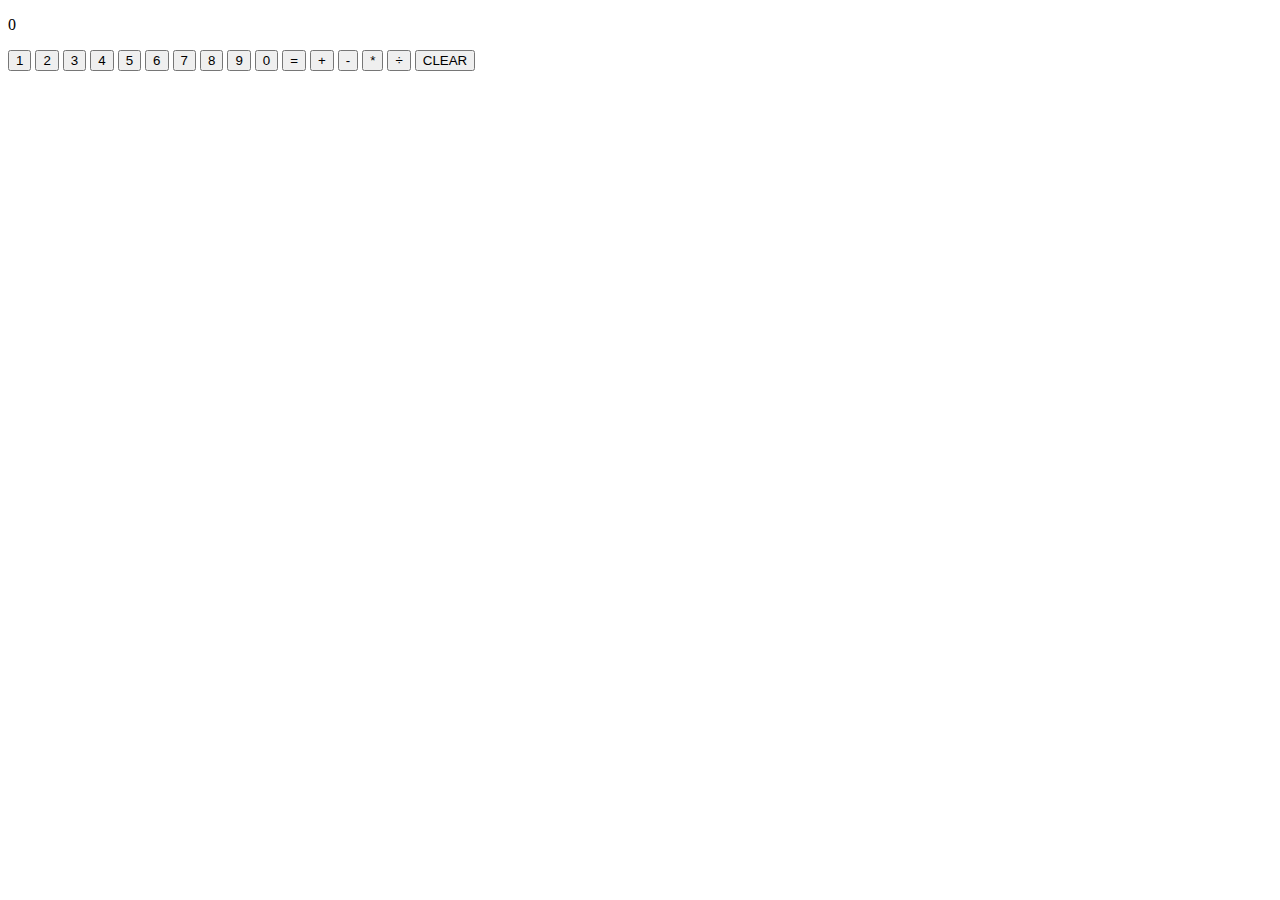
==== index.html @ 48acf099 "first commit" ====
<!DOCTYPE html>
<html lang="en">
<head>
    <meta charset="UTF-8">
    <meta http-equiv="X-UA-Compatible" content="IE=edge">
    <meta name="viewport" content="width=device-width, initial-scale=1.0">
    <title>Document</title>
</head>
<body>
    <div class="calculator">
    <div class="container calculator__keys">
        <!-- <div > -->
            <!-- 0 -->
            <p class="display">0</p>
        <!-- </div> -->
        <!-- <div class="numbers-div"> -->
            <button class="numbers">1</button>
            <button class="numbers">2</button>
            <button class="numbers">3</button>
            <button class="numbers">4</button>
            <button class="numbers">5</button>
            <button class="numbers">6</button>
            <button class="numbers">7</button>
            <button class="numbers">8</button>
            <button class="numbers">9</button>
            <button class="numbers">0</button>
            <button class="equal" data-action="equal">=</button>
        <!-- </div> -->
        <!-- <div class="operands-div"> -->
            <!-- <button class="operands">+</button>
            <button class="operands">-</button>
            <button class="operands">*</button>
            <button class="operands">/</button> -->
            <button class="key--operator" data-action="add">+</button>
  <button class="key--operator" data-action="subtract">-</button>
  <button class="key--operator" data-action="multiply">*</button>
  <button class="key--operator" data-action="divide">÷</button>
        <!-- </div> -->
        
        <button data-action="clear">CLEAR</button>
    </div>
    </div>
    <script src="script.js"></script>
</body>
</html>
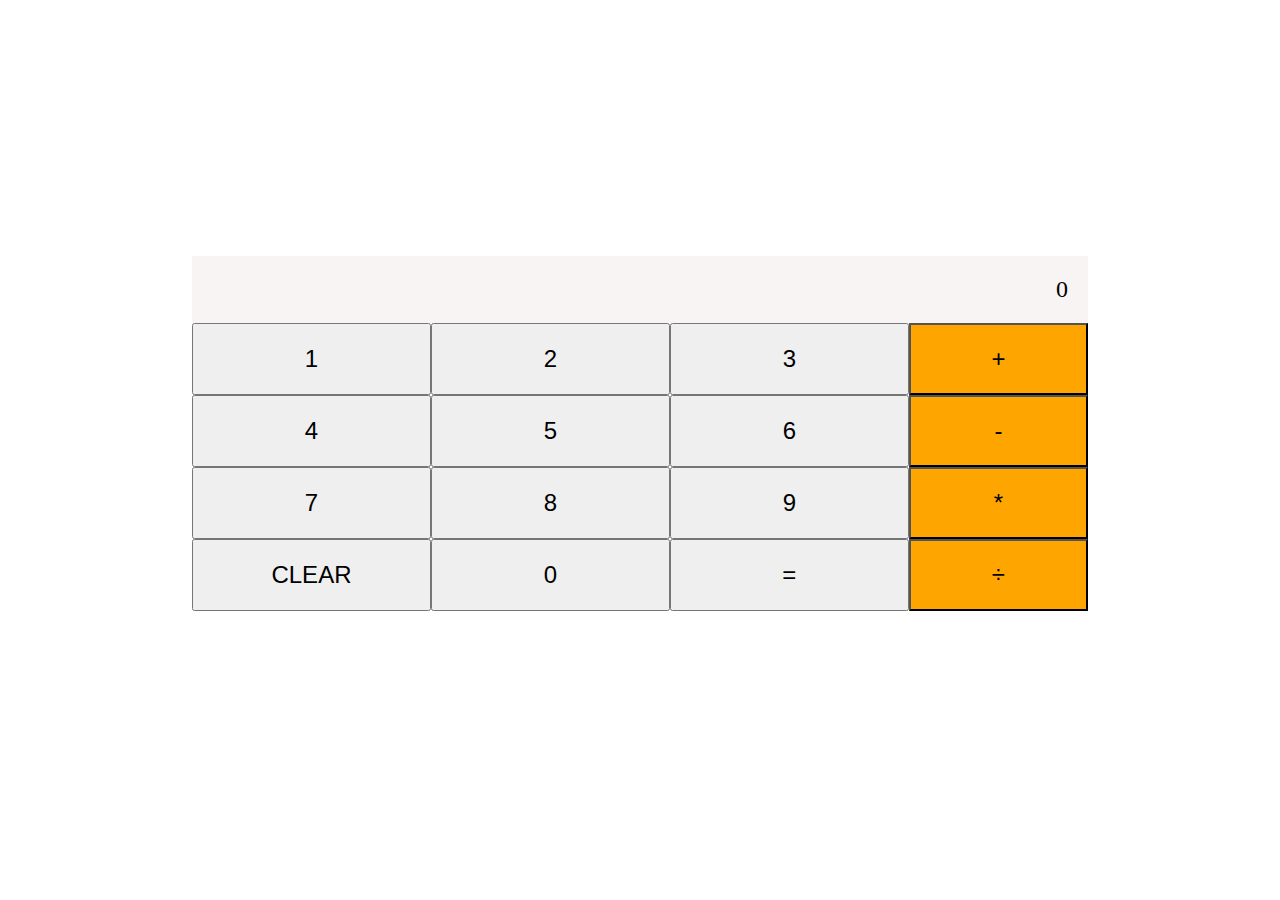
==== commit 2270c4a0: "added styling" ====
--- a/index.html
+++ b/index.html
@@ -4,42 +4,45 @@
     <meta charset="UTF-8">
     <meta http-equiv="X-UA-Compatible" content="IE=edge">
     <meta name="viewport" content="width=device-width, initial-scale=1.0">
-    <title>Document</title>
+    <title>calculator</title>
+    <link href="styles.css" rel="stylesheet">
 </head>
+
 <body>
-    <div class="calculator">
-    <div class="container calculator__keys">
-        <!-- <div > -->
-            <!-- 0 -->
-            <p class="display">0</p>
-        <!-- </div> -->
-        <!-- <div class="numbers-div"> -->
-            <button class="numbers">1</button>
-            <button class="numbers">2</button>
-            <button class="numbers">3</button>
-            <button class="numbers">4</button>
-            <button class="numbers">5</button>
-            <button class="numbers">6</button>
-            <button class="numbers">7</button>
-            <button class="numbers">8</button>
-            <button class="numbers">9</button>
-            <button class="numbers">0</button>
-            <button class="equal" data-action="equal">=</button>
-        <!-- </div> -->
-        <!-- <div class="operands-div"> -->
-            <!-- <button class="operands">+</button>
-            <button class="operands">-</button>
-            <button class="operands">*</button>
-            <button class="operands">/</button> -->
-            <button class="key--operator" data-action="add">+</button>
-  <button class="key--operator" data-action="subtract">-</button>
-  <button class="key--operator" data-action="multiply">*</button>
-  <button class="key--operator" data-action="divide">÷</button>
-        <!-- </div> -->
-        
-        <button data-action="clear">CLEAR</button>
+
+    <div class="design">
+        <div class="calculator">
+            <div class="display-container">
+                <p class="display">0</p>
+                <p class="sum"></p>
+            </div>
+                    
+            <div class="calculator__keys">
+                <div class="numbers-container">
+                    <button class="numbers">1</button>
+                    <button class="numbers">2</button>
+                    <button class="numbers">3</button>
+                    <button class="numbers">4</button>
+                    <button class="numbers">5</button>
+                    <button class="numbers">6</button>
+                    <button class="numbers">7</button>
+                    <button class="numbers">8</button>
+                    <button class="numbers">9</button>
+                    <button data-action="clear">CLEAR</button>
+                    <button class="numbers div10">0</button>
+                    <button class="equal" data-action="equal">=</button>
+                </div>
+
+                <div class="operands">
+                    <button class="key--operator" data-action="+">+</button>
+                    <button class="key--operator" data-action="-">-</button>
+                    <button class="key--operator" data-action="*">*</button>
+                    <button class="key--operator" data-action="%">÷</button>
+                </div>
+            </div>
+        </div>
     </div>
-    </div>
+
     <script src="script.js"></script>
 </body>
 </html>--- a/styles.css
+++ b/styles.css
@@ -0,0 +1,94 @@
+* {
+    box-sizing: border-box;
+    margin: 0;
+    padding: 0;
+}
+
+.calculator {
+    margin: 20% auto;
+    display: flex;
+    flex-direction: column;
+    width: 70%;
+    /* border: 5px solid darkorange; */
+}
+
+.display-container {
+    /* height: 80%; */
+    background-color: rgb(248, 244, 244);
+    font-size: 1.5rem;
+    text-align: right;
+    padding: 20px;
+}
+
+.calculator__keys {
+    /* border: 3px solid slateblue; */
+    display: flex;
+    /* border: 2px solid red; */
+}
+
+button {
+    font-size: 1.5rem;
+    padding: 20px;
+}
+
+.numbers-container {
+    /* border: 3px solid salmon; */
+    width: 80%;
+    display: grid;
+    grid-template-columns: repeat(3, 1fr);
+    grid-template-rows: repeat(4, 1fr);
+    grid-column-gap: 0px;
+    grid-row-gap: 0px;
+    /* flex-shrink: 0; */
+}
+/* .div10 { grid-area: 4 / 1 / 5 / 3 ;  }  */
+
+.operands {
+    /* border: 3px solid skyblue; */
+    width: 20%;
+    /* flex-shrink: 2; */
+    display: flex;
+    flex-direction: column;
+}
+
+.operands > button {
+    background-color: orange;
+}
+
+/* .design {
+    background-color: aqua;
+    margin: 10%;
+    width: 70%;
+} */
+
+
+@media only screen and (max-width: 500px) {
+
+    button {
+        font-size: 1rem;
+        padding: 15%;
+    }
+    .operands {
+        /* display: flex;
+        flex-direction: row; */
+        width: 100%;
+        display: flex;
+        flex-direction: row;
+    }
+
+    .numbers-container {
+        width: 100%;
+    }
+    .calculator__keys {
+        flex-direction: column;
+    }
+
+    .key--operator {
+        width: 100%;
+        padding: 10px;
+    }
+}
+
+.sum {
+    color: palevioletred;
+}